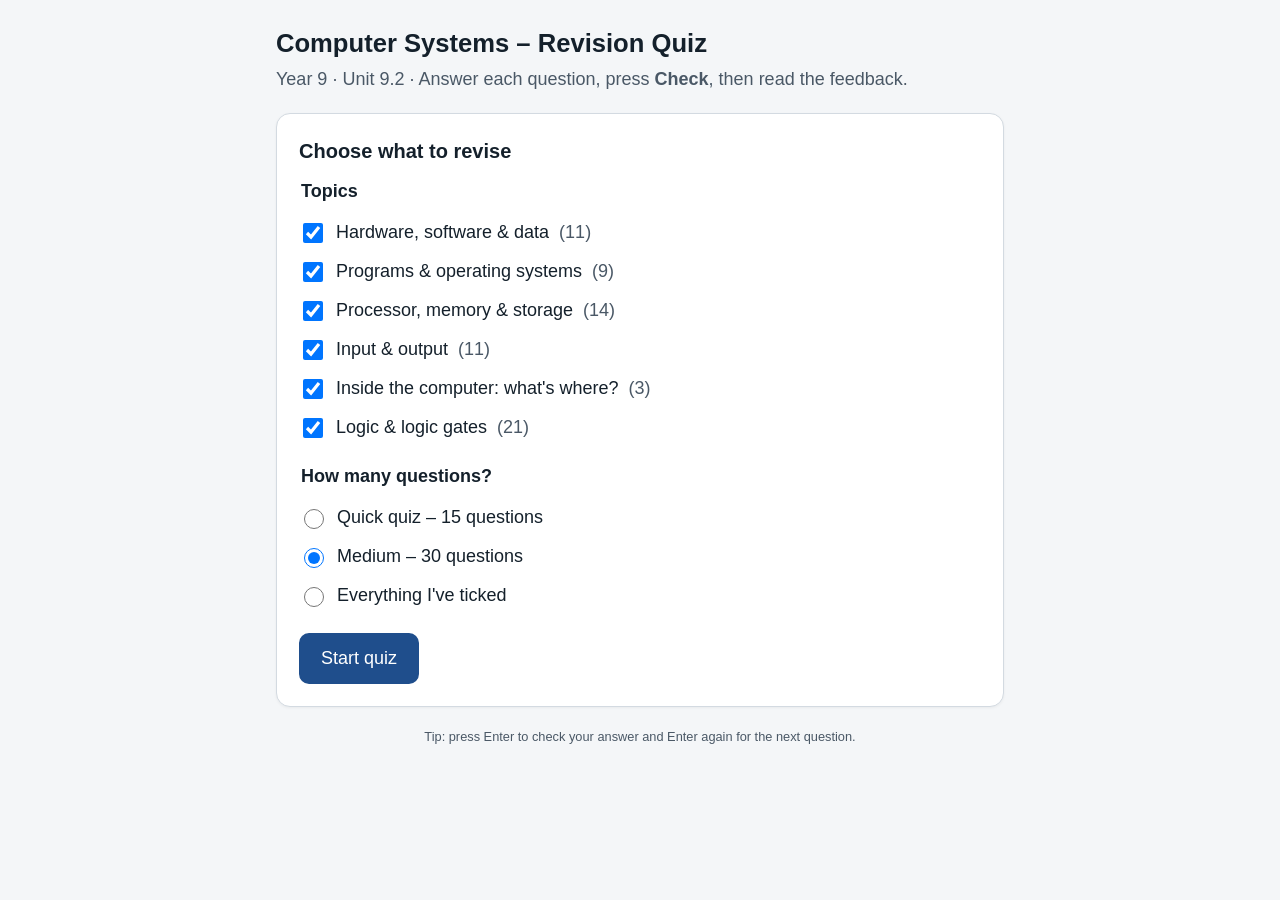
==== index.html @ e02cde45 "refactor" ====
<!DOCTYPE html>
<html lang="en-GB">
<head>
<meta charset="utf-8">
<meta name="viewport" content="width=device-width, initial-scale=1">
<title>Computer Systems – Revision Quiz</title>
<link rel="stylesheet" href="quiz.css">
</head>
<body>
<main>
  <h1>Computer Systems – Revision Quiz</h1>
  <p class="sub">Year 9 · Unit 9.2 · Answer each question, press <b>Check</b>, then read the feedback.</p>
  <div id="app" aria-live="polite"></div>
  <footer>Tip: press Enter to check your answer and Enter again for the next question.</footer>
</main>

<script src="quiz.js"></script>
</body>
</html>
---- quiz.css ----
:root{
    --bg:#f4f6f8; --card:#ffffff; --ink:#14202b; --muted:#4a5866; --line:#d3dae1;
    --accent:#1f4e8c; --accent-ink:#ffffff; --accent-soft:#e6eef8;
    --ok:#1b6b3a; --ok-soft:#e5f4ea; --bad:#a3231a; --bad-soft:#fbe9e7; --part:#8a5a00; --part-soft:#fff3d6;
    --focus:#f2b600;
  }
  *{box-sizing:border-box}
  body{margin:0;background:var(--bg);color:var(--ink);font-family:"Segoe UI",Verdana,Arial,Helvetica,sans-serif;font-size:18px;line-height:1.5}
  main{max-width:760px;margin:0 auto;padding:24px 16px 60px}
  h1{font-size:1.6rem;margin:0 0 4px}
  h2{font-size:1.25rem;margin:0 0 12px}
  .sub{color:var(--muted);margin:0 0 20px}
  .card{background:var(--card);border:1px solid var(--line);border-radius:14px;padding:22px;box-shadow:0 1px 3px rgba(0,0,0,.05)}
  .btn{font:inherit;font-weight:500;border:2px solid var(--accent);background:var(--accent);color:var(--accent-ink);padding:10px 20px;border-radius:10px;cursor:pointer}
  .btn.secondary{background:#fff;color:var(--accent)}
  .btn:disabled{opacity:.45;cursor:not-allowed}
  .btn:focus-visible,input:focus-visible,label.opt:focus-within{outline:3px solid var(--focus);outline-offset:2px}
  .row{display:flex;gap:12px;flex-wrap:wrap;align-items:center;margin-top:18px}
  fieldset{border:none;padding:0;margin:0 0 16px}
  legend{font-weight:700;margin-bottom:8px}
  .chk{display:flex;gap:10px;align-items:center;padding:6px 0}
  .chk input{width:20px;height:20px}
  .topbar{display:flex;justify-content:space-between;align-items:center;gap:12px;margin-bottom:10px;color:var(--muted);font-size:.9rem}
  .tag{background:var(--accent-soft);color:var(--accent);padding:3px 10px;border-radius:99px;font-weight:500}
  .bar{height:8px;background:var(--line);border-radius:99px;overflow:hidden;margin-bottom:18px}
  .bar>div{height:100%;background:var(--accent);width:0;transition:width .3s}
  .prompt{font-size:1.15rem;font-weight:500;margin:0 0 6px}
  .hint{color:var(--muted);font-size:.9rem;margin:0 0 14px}
  .opts{display:grid;gap:10px}
  label.opt{display:flex;gap:12px;align-items:flex-start;border:2px solid var(--line);border-radius:10px;padding:10px 14px;cursor:pointer;background:#fff}
  label.opt:hover{border-color:var(--accent)}
  label.opt input{width:20px;height:20px;margin-top:3px;flex:none}
  label.opt .mark{margin-left:auto;font-weight:700;white-space:nowrap;font-size:.9rem}
  label.opt.is-correct{border-color:var(--ok);background:var(--ok-soft)}
  label.opt.is-wrong{border-color:var(--bad);background:var(--bad-soft)}
  label.opt.is-missed{border-color:var(--ok);border-style:dashed}
  .locked label.opt{cursor:default}
  input[type=text]{font:inherit;width:100%;padding:10px 12px;border:2px solid var(--line);border-radius:10px}
  input[type=text].ok{border-color:var(--ok);background:var(--ok-soft)}
  input[type=text].bad{border-color:var(--bad);background:var(--bad-soft)}
  .twobox{display:grid;gap:10px}
  .twobox label{font-size:.9rem;color:var(--muted)}
  .fb{margin-top:18px;border-radius:10px;padding:14px 16px;border-left:6px solid}
  .fb.ok{background:var(--ok-soft);border-color:var(--ok)}
  .fb.bad{background:var(--bad-soft);border-color:var(--bad)}
  .fb.part{background:var(--part-soft);border-color:var(--part)}
  .fb strong.v{display:block;font-size:1.05rem;margin-bottom:4px}
  .fb.ok strong.v{color:var(--ok)} .fb.bad strong.v{color:var(--bad)} .fb.part strong.v{color:var(--part)}
  .fb p{margin:6px 0 0}
  .figure{margin:4px 0 16px;display:flex;justify-content:center}
  .figure svg{max-width:100%;height:auto}
  .score-big{font-size:2.6rem;font-weight:700;margin:4px 0}
  table{border-collapse:collapse;width:100%;margin-top:12px;font-size:.95rem}
  th,td{text-align:left;padding:8px 10px;border-bottom:1px solid var(--line)}
  th{color:var(--muted);font-weight:500}
  .review li{margin-bottom:8px}
  .sr{position:absolute;left:-9999px}
  footer{color:var(--muted);font-size:.8rem;margin-top:20px;text-align:center}
  .muted{color:var(--muted)}
  .scene{background:var(--accent-soft);padding:10px 14px;border-radius:10px;margin:0 0 12px}
  .note{color:var(--bad);font-weight:500;margin-top:14px}
  .m0{margin:0}
  .mt{margin-top:22px}
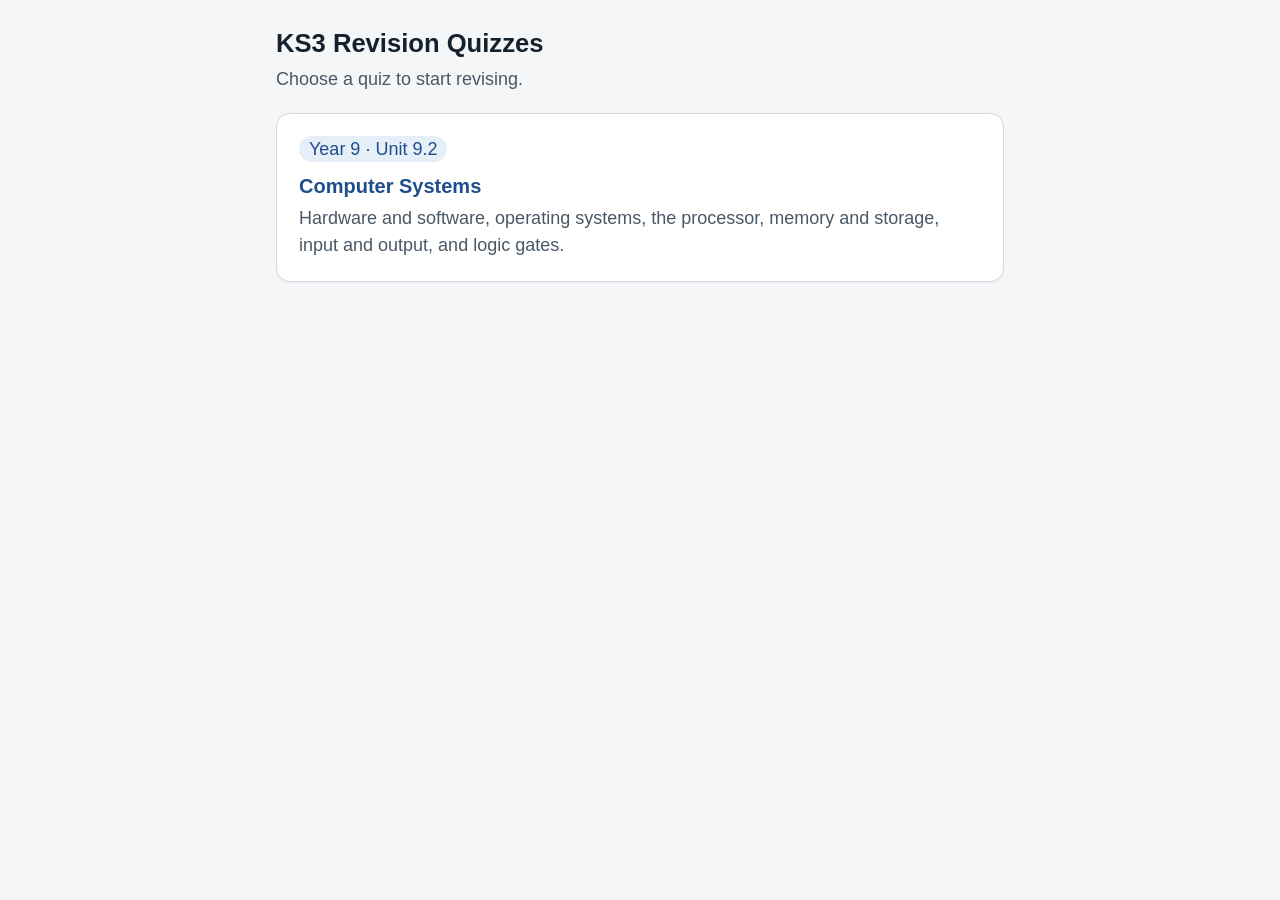
==== commit ec1d680c: "Add top-level index page linking to each quiz Co-Authored-By: Claude Opus 5.5 <noreply@anthropic.com" ====
--- a/index.html
+++ b/index.html
@@ -3,17 +3,32 @@
 <head>
 <meta charset="utf-8">
 <meta name="viewport" content="width=device-width, initial-scale=1">
-<title>Computer Systems – Revision Quiz</title>
+<title>KS3 Revision Quizzes</title>
 <link rel="stylesheet" href="quiz.css">
+<style>
+  .quiz-list{list-style:none;padding:0;margin:0;display:grid;gap:12px}
+  .quiz-list a{display:block;color:inherit;text-decoration:none}
+  .quiz-list a:hover .card{border-color:var(--accent)}
+  .quiz-list a:focus-visible{outline:3px solid var(--focus);outline-offset:2px;border-radius:14px}
+  .quiz-list h2{color:var(--accent);margin:8px 0 4px}
+</style>
 </head>
 <body>
 <main>
-  <h1>Computer Systems – Revision Quiz</h1>
-  <p class="sub">Year 9 · Unit 9.2 · Answer each question, press <b>Check</b>, then read the feedback.</p>
-  <div id="app" aria-live="polite"></div>
-  <footer>Tip: press Enter to check your answer and Enter again for the next question.</footer>
+  <h1>KS3 Revision Quizzes</h1>
+  <p class="sub">Choose a quiz to start revising.</p>
+
+  <ul class="quiz-list">
+    <li>
+      <a href="y9-computer-systems/">
+        <div class="card">
+          <span class="tag">Year 9 · Unit 9.2</span>
+          <h2>Computer Systems</h2>
+          <p class="m0 muted">Hardware and software, operating systems, the processor, memory and storage, input and output, and logic gates.</p>
+        </div>
+      </a>
+    </li>
+  </ul>
 </main>
-
-<script src="quiz.js"></script>
 </body>
 </html>
